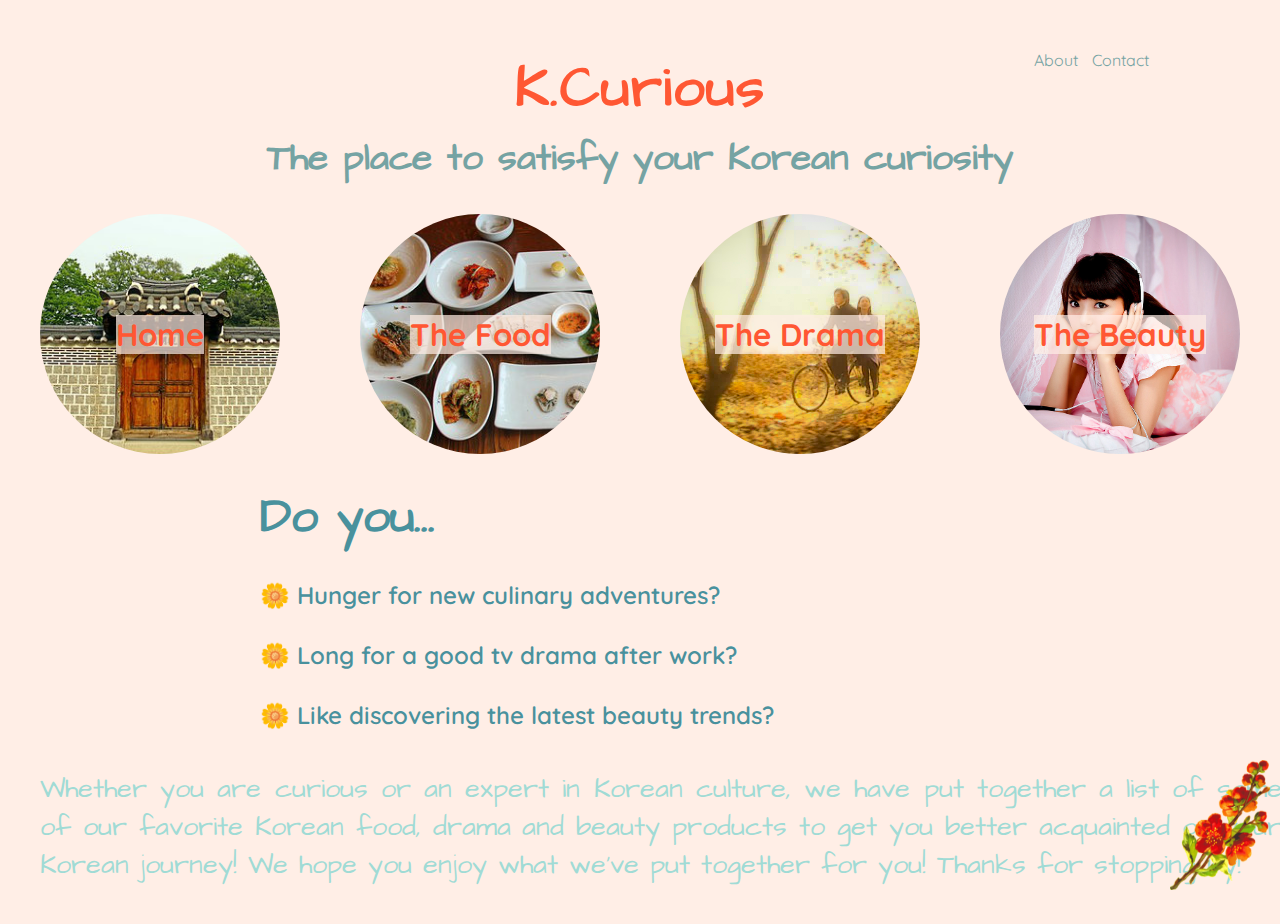
==== index.html @ dc69641a "starts git rep" ====
<!doctype html>
<html>
    <title>K.Curious</title>
    <head>
        <link rel="stylesheet" type="text/css" href="css/main.css" />
        <div class="aboutandcontact">
            <ul>
                <li><a href="5k.about.html">About  </a></li>
                <li><a href="6k.contact.html">Contact</a></li>
            </ul>
            
        </div>
    </head>
    <body>
        <div class="header">
            <h1>K.Curious</h1>
            <h3 class="header2">The place to satisfy your Korean curiosity</h3>
        </div>
        <!--End of header div-->
        
        <div class="navigation">
            <a href="index.html">
                <div class="home">
                    <h2 class="nav-heading">Home</h2>
                </div>
            </a>
            <a href="1k.food.html">
                <div class="food">
                    <h2 class="nav-heading">The Food</h2>
                </div>
            </a>
            <a href="2k.drama.html">    
                <div class="drama">
                    <h2 class="nav-heading">The Drama</h2>
                </div>
            </a>    
            <a href="3k.beauty.html">    
                <div class="beauty">
                    <h2 class="nav-heading">The Beauty</h2>
                </div>
            </a>
        </div>
        <!--End of navigation div-->
        <div class="questions">
            <p><span>Do you...</span><br><br>
            🌼 Hunger for new culinary adventures?<br><br>
            🌼 Long for a good tv drama after work?<br><br>
            🌼 Like discovering the latest beauty trends?
            </p>
        </div>
        <!--end of questions div-->
        <div>
            <img class="stickyflowers" src="images/redflowers.png">
        </div>
        <!--footer-->
        <div id="footer">
            <p>Whether you are curious or an expert in Korean culture, we have put together a list of some of our favorite Korean food, drama and beauty products to get you better acquainted on your Korean journey! We hope you enjoy what we've put together for you! Thanks for stopping by!</p>
        </div>
    </body>
</html>
---- css/main.css ----
@import url('https://fonts.googleapis.com/css?family=Architects+Daughter|Quicksand');

* {
    padding: 0px;
    margin: 0px;
    background-color:#ffeee6;
}

.aboutandcontact {
    font-family: 'Quicksand', sans-serif;
    margin-left: 80%;
    position: absolute;
}

a {
    color: #75a3a3;
}

li {
    display: inline;
    list-style: none;
    padding-left: 10px;
}


.header {
    text-align: center;
}

h1 {
    margin-top: 50px;
	color: #FF5733;
	font-family: 'Architects Daughter', cursive;
	font-size: 350%;
	letter-spacing: 1.5px;
}

.header2 {
	color: #75a3a3;
    background-color: #ffeee6;
	font-family: 'Architects Daughter', cursive;
    font-size: 230%;
}

h3 {
	color: #75a3a3;
	font-family: 'Architects Daughter', cursive;
    font-size: 230%;
}

.navigation {
    display: flex;
    align-items:center;
    justify-content:center;
}

.home {
     float: left;
    background-image: url(../images/koreanpalacedoor.jpg);
    background-position: center;
    background-size: cover;
    width: 240px;
    height: 240px;
    border-radius: 50%;
    display: flex;
    justify-content: center;
    align-items: center;
    font-family: 'Quicksand', sans-serif;
    font-size: 130%;
    margin: 30px 40px 20px 40px;
}    
    
.food { 
    float: left;
    background-image: url(../images/traditionalkoreanmeal.jpg);
    background-position: center;
    background-size: cover;
    width: 240px;
    height: 240px;
    border-radius: 50%;
    display: flex;
    justify-content: center;
    align-items: center;
    font-family: 'Quicksand', sans-serif;
    font-size: 130%;
    margin: 30px 40px 20px 40px;
    
}

.drama {
    float: left;
    background-image: url(../images/BikeSquare.jpg);
    background-position: center;
    background-size: cover;
    width: 240px;
    height: 240px;
    border-radius: 50%;
    display: flex;
    justify-content: center;
    align-items: center;
    font-family: 'Quicksand', sans-serif;
    font-size: 130%;
    margin: 30px 40px 20px 40px;
}

.beauty {
    float: left;
    background-image: url(../images/pink_room.jpg);
    background-position: center;
    background-size: cover;
    width: 240px;
    height:240px;
    border-radius: 50%;
    display: flex;
    justify-content: center;
    align-items: center;
    font-family: 'Quicksand', sans-serif;
    font-size: 130%;
    margin: 30px 40px 20px 40px;
}

.nav-heading {
    color: #FF5733; /*orange #faa335 red #FF5733 - red easier to see*/
    background-color: rgba(255,238,230,0.7);
}

.navigation div:hover {
    transition-duration: 0.3s;
    opacity: 0.5;
}

a {
    text-decoration: none;
}

.questions {
    clear: both;
    color: #49919D;
    font-family: 'Quicksand', sans-serif;
    font-weight: 600;
    font-size: 150%;
    padding-top: 10px;
    padding-left: 260px;
    width: 100%;
    
}

span {
    font-family: 'Architects Daughter', cursive;
    font-size: 200%;
    
}    

.stickyflowers {
    width: 100px;
    height: 130px;    
    background: none;
    bottom: 0;
    right: 0;
    float: right;
    position: fixed;
    overflow: auto;
    margin-right: 10px;
    margin-bottom: 10px;
}

#footer {
    clear: both;
    width: 97%;
    background-color: #a0dbd5;
    text-align: justify;
    font-family: 'Architects Daughter', cursive;
    font-size: 1.7em;
    margin: 40px;
    color: #a0dbd5;
}

/*Food Page*/

.divide-4 {
    max-width: 24.5%;
    margin: .1%;
}


.food-about {
    color: #635593;
    font-family: 'Quicksand', sans-serif;
    font-weight: 500;
    font-size: 1.1em;
    text-align: justify;
    padding: 30px;
}

.korean-restaurant {
    width: 97%;
    background-color: #ffffff;
    margin: 2%;
    overflow: auto;
}

div>h3{
   color: #ff5733;
   font-family: 'Architects Daughter', cursive;
   font-size: 300%;
   text-align: center;
   background-color: #ffffff;
   padding-top: 5px;
}

.all-restaurant {
    width: 100%;
    min-height: 210px;
    overflow: auto;
    background-color: #ffffff;
}

.places {
    float: left;
    margin: 2% 0% 2% 3%;
    position: relative; 
    overflow: hidden;
    width: 20%;
    max-height: 180px;
    max-width: 180px;
    border-radius: 100%;
    font-family: 'Quicksand', sans-serif;
    font-size: 110%;
}

.places img {
    max-width: 100%;
    min-height: calc(100% + 10px);
    overflow: visible;
    border-radius: 50%;
}

.places h2 {
    text-align: center;
    width: 100%;
    position: absolute;
    top: calc(50% - 18px);
}

.places a {
    height: 100%;
}

.places div:hover {
    transition-duration: 0.3s;
    opacity: 0.5;
}

.restaurant-title {
    color: #ff5733;
    background-color: rgba(255,238,230,0.7);
}

/*
.place-about {
    float: left;
    width: 47%;
    min-height: 165px;
    padding: .7%;
    margin: 2% 2% 2% 4%;
    text-align: justify;
    font-family: 'Quicksand', sans-serif;
    font-size: 1em;
    color: #635593;
}
*/
.address {
    float: left;
    margin: 2% 2% 2% 2%;
    font-family: 'Quicksand', sans-serif;
    font-size: .9em;
    padding: 1%;   
    width: 15%;
    background-color: #a0dbd5;
}

.address p {
    background-color: #a0dbd5;
}

.hours {
    display: block;
    font-size: 1em;
    text-align: left;
    background-color: #a0dbd5;
}

.korean-dishes {
    width: 97%;
    background-color: #ffffff;
    margin: 2%;
    overflow: auto;
    position: relative;
}

.dishes img {
    max-width: 100%;
    min-height: calc(100% + 10px);
    overflow: visible;
    border-radius: 50%;
}

.dish-about {
    float: left;
    width: 63%;
    height: 190px;
    padding: 20px;
    margin: 3.5% 2% 2% 5%;
    text-align: justify;
    font-family: 'Quicksand', sans-serif;
    font-size: 1em;
    color: #635593;
}

.dishes {
    float: left;
    margin: 2% 2% 2% 6%;
    position: relative; 
    overflow: hidden;
    width: 20%;
    max-height: 250px;
    max-width: 250px;
    border-radius: 100%;
    font-family: 'Quicksand', sans-serif;
    font-size: 110%;
}

/*
.dishes div:hover {
    transition-duration: 0.3s;
    opacity: 0.5;
}
*/

.dish h2 {
    text-align: center;
    width: 100%;
    position: absolute;
    top: calc(50% - 18px);
}

.dish-title {
    color: #ff5733;
    background-color: rgba(255,238,230,0.7);
}


.emphasis {
    font-weight: 100;
}

/* -----kdrama------*/
/*.koreandramas {
    color: #FF5733;
    text-align: center;
    font-size: larger;
    font-family: 'Quicksand', sans-serif;
} */

.aboutkorean {
    color: #635593;
    font-family: 'Quicksand', sans-serif;
    font-size: 1.1em;
    text-align: justify;
    padding: 30px;
}

.dramapics img {
    width: 90%;
}

.dramapics {
    text-align: center;
}

.trykoreandramas {
   color: #ff5733;
   font-family: 'Architects Daughter', cursive;
   font-size: 300%;
   text-align: center;
   padding-top: 5px;
}

.autumn {
    width: 180px;
    height: 180px;
    border-radius: 50%;
    margin: 30px 40px 20px 40px;
}

.winter {
    width: 180px;
    height: 180px;
    border-radius: 50%;
    margin: 30px 40px 20px 40px;
}

.boys {
    width: 180px;
    height: 180px;
    border-radius: 50%;
    margin: 30px 40px 20px 40px;
}

.secret {
    width: 180px;
    height: 180px;
    border-radius: 50%;
    margin: 30px 40px 20px 40px;
}

.coffee {
    width: 180px;
    height: 180px;
    border-radius: 50%;
    margin: 30px 40px 20px 40px;
}

.autumn:hover {
    opacity: 0.5;
}

.winter:hover {
    opacity: 0.5;
}

.boys:hover {
    opacity: 0.5;
}

.secret:hover {
    opacity: 0.5;
}

.coffee:hover {
    opacity: 0.5;
}

#autumn {
    display: inline-block;
}

#autumntext {
    width: 70%;
    color: #49919D;
    background-color: #ededed;
    font-family: 'Quicksand', sans-serif;
    float: right;
    margin-right: 50px;
    font-weight: bold;
    padding: 25px;
    margin: 15px;
    border-radius: 20px;
}

#wintertext {
    width: 70%;
    color: #49919D;
    background-color: #ededed;
    font-family: 'Quicksand', sans-serif;
    float: right;
    margin-right: 50px;
    font-weight: bold;
    padding: 25px;
    margin: 15px;
    border-radius: 20px;
}

#boystext {
    width: 70%;
    color: #49919D;
    background-color: #ededed;
    font-family: 'Quicksand', sans-serif;
    float: right;
    margin-right: 50px;
    font-weight: bold;
    padding: 25px;
    margin: 15px;
    border-radius: 20px;
}

#secrettext {
    width: 70%;
    color: #49919D;
    background-color: #ededed;
    font-family: 'Quicksand', sans-serif;
    float: right;
    margin-right: 50px;
    font-weight: bold;
    padding: 25px;
    margin: 15px;
    border-radius: 20px;
}

#coffeetext {
    width: 70%;
    color: #49919D;
    background-color: #ededed;
    font-family: 'Quicksand', sans-serif;
    float: right;
    margin-right: 50px;
    font-weight: bold;
    padding: 25px;
    margin: 15px;
    border-radius: 20px;
}


/* -------  B E A U T Y    P A G E ---------- */

.kbeauty  {
color: #FF5733;
    text-align: center;
    font-size: larger;
    font-family: 'Quicksand', sans-serif;
}

.beauty-about {
    color: #635593;
    font-family: 'Quicksand', sans-serif;
    font-weight: 500;
    font-size: 1.1em;
    text-align: justify;
    padding: 30px;
}

.coverpix {
    width: 50px;
    height: 50px;
    border-radius: 50%;
    margin: 30px 40px 20px 40px;
    display: inline-block;
}
.beautypix {
    width: 50px;
    height: 50px;
    border-radius: 50%;
    margin: 30px 40px 20px 40px;
}


.places {
    margin-left: 70px;
    position: relative;
}

.places div:hover {
    transition-duration: 0.3s;
    opacity: 0.5;
}
.trends {
    width: 97%;
    height: 1600px;
    background-color: #ffffff;
    margin: 20px;
    position: relative;
}

.trends-about {
    float: left;
    width: 65%;
    height: 170px;
    padding: 20px;
    margin: 20px 20px 20px 90px;
    text-align: justify;
    font-family: 'Quicksand', sans-serif;
    font-size: 1.2em;
    color: #635593;
}

.trends {
    float: right;
    margin-right: 70px;
    background-color: #ffffff;
}

.trends div:hover {
    transition-duration: 0.3s;
    opacity: 0.5;
}

.trendstitle {
    color: #ff5733;
    background-color: rgba(255,238,230,0.7);
}

.multi {
    float: right;
    background-image: url(../images/maskmodel.jpg);
    background-position: center;
    background-size: cover;
    width: 30px;
    height: 30px;
    border-radius: 50%;
    display: flex;
    justify-content: center;
    align-items: center;
    font-family: 'Quicksand', sans-serif;
    font-size: 110%;
    margin: 20px; 
}

.sheetmasks {
    float: left;
    background-image: url(../images/sheet_masks.jpg);
    background-position: center;
    background-size: cover;
    width: 40px;
    height: 40px;
    border-radius: 50%;
    display: flex;
    justify-content: center;
    align-items: center;
    font-family: 'Quicksand', sans-serif;
    font-size: 110%;
    margin: 20px; 
}

.snails {
    float: left;
    background-image: url(../images/snailproducts.jpg);
    background-position: center;
    background-size: cover;
    width: 50px;
    height: 50px;
    border-radius: 50%;
    display: flex;
    justify-content: center;
    align-items: center;
    font-family: 'Quicksand', sans-serif;
    font-size: 110%;
    margin: 20px; 
}

.packaging {
    float: left;
    background-image: url(../images/beautynav.jpg);
    background-position: center;
    background-size: cover;
    width: 60px;
    height: 60px;
    border-radius: 50%;
    display: flex;
    justify-content: center;
    align-items: center;
    font-family: 'Quicksand', sans-serif;
    font-size: 110%;
    margin: 20px; 
}

.blogs {
    width: 97%;
    height: 1600px;
    background-color: #ffffff;
    margin: 20px;
    position: relative;
    float: right;
    margin-right: 70px;
    background-color: #ffffff;
}

.blogs-about {
    float: left;
    width: 65%;
    height: 170px;
    padding: 20px;
    margin: 20px 20px 20px 90px;
    text-align: justify;
    font-family: 'Quicksand', sans-serif;
    font-size: 1.2em;
    color: #635593;
}


.blogs div:hover {
    transition-duration: 0.3s;
    opacity: 0.5;
}

.blog-title {
    color: #ff5733;
    background-color: rgba(255,238,230,0.7);
}

.blogs {
    float: right;
    background-image: url(../images/lip_art.jpg);
    background-position: center;
    background-size: cover;
    width: 50px;
    height: 50px;
    border-radius: 50%;
    display: flex;
    justify-content: center;
    align-items: center;
    font-family: 'Quicksand', sans-serif;
    font-size: 110%;
    margin: 20px; 
}


.beauty-about {
    color: #635593;
    font-family: 'Quicksand', sans-serif;
    font-size: 1.1em;
    text-align: justify;
    padding: 30px;
}

.multi {
    width: 50px;
    height: 50px;
    border-radius: 50%;
    margin: 30px 40px 20px 40px;
}

.masks {
    width: 50px;
    height: 50px;
    border-radius: 50%;
    margin: 30px 40px 20px 40px;
}

.snails {
    width: 50px;
    height: 50px;
    border-radius: 50%;
    margin: 30px 40px 20px 40px;
}

.packaging {
    width: 50px;
    height: 50px;
    border-radius: 50%;
    margin: 30px 40px 20px 40px;
}

.blogs {
    width: 50px;
    height: 50px;
    border-radius: 50%;
    margin: 30px 40px 20px 40px;
}

.shops {
    width: 50px;
    height: 50px;
    border-radius: 50%;
    margin: 30px 40px 20px 40px;
}

.multi:hover {
    opacity: 0.5;
}

.masks:hover {
    opacity: 0.5;
}

.snails:hover {
    opacity: 0.5;
}

.packaging:hover {
    opacity: 0.5;
}

.blogs:hover {
    opacity: 0.5;
}

.shops:hover {
    opacity: 0.5;
}

#multi {
    display: inline-block;
}

#multitext {
    width: 70%;
    color: #49919D;
    background-color: #ededed;
    font-family: 'Quicksand', sans-serif;
    float: right;
    margin-right: 50px;
    font-weight: bold;
    padding: 25px;
    margin: 15px;
    border-radius: 20px;
}

#maskstext {
    width: 70%;
    color: #49919D;
    background-color: #ededed;
    font-family: 'Quicksand', sans-serif;
    float: right;
    margin-right: 50px;
    font-weight: bold;
    padding: 25px;
    margin: 15px;
    border-radius: 20px;
}

#snailstext {
    width: 70%;
    color: #49919D;
    background-color: #ededed;
    font-family: 'Quicksand', sans-serif;
    float: right;
    margin-right: 50px;
    font-weight: bold;
    padding: 25px;
    margin: 15px;
    border-radius: 20px;
}

#packagingtext {
    width: 70%;
    color: #49919D;
    background-color: #ededed;
    font-family: 'Quicksand', sans-serif;
    float: right;
    margin-right: 50px;
    font-weight: bold;
    padding: 25px;
    margin: 15px;
    border-radius: 20px;
}

#blogstext {
    width: 70%;
    color: #49919D;
    background-color: #ededed;
    font-family: 'Quicksand', sans-serif;
    float: right;
    margin-right: 50px;
    font-weight: bold;
    padding: 25px;
    margin: 15px;
    border-radius: 20px;
}

#shopstext {
    width: 70%;
    color: #49919D;
    background-color: #ededed;
    font-family: 'Quicksand', sans-serif;
    float: right;
    margin-right: 50px;
    font-weight: bold;
    padding: 25px;
    margin: 15px;
    border-radius: 20px;
}


.ul {
    list-style-type: square;
}


/*  S T Y L I N G    FOR    S H O P S **/

.shops {
    width: 97%;
    height: 1200px;
    background-color: #ffffff;
    margin: 20px;
}

.shop-title {
    color: #ff5733;
    background-color: rgba(255,238,230,0.7);
}

.shops {
    float: left;
    background-image: url(../images/tonymolylipbar.jpg);
    background-position: center;
    background-size: cover;
    border-radius: 50%;
    display: flex;
    justify-content: center;
    align-items: center;
    font-family: 'Quicksand', sans-serif;
    font-size: 110%;
    margin: 20px; 
    max-width: 20%;
    height: 20%;
}

.shop2 {
    float: left;
    background-image: url(../images/flower_crown.jpg);
    background-position: center;
    background-size: cover;
    width: 180px;
    height: 180px;
    border-radius: 50%;
    display: flex;
    justify-content: center;
    align-items: center;
    font-family: 'Quicksand', sans-serif;
    font-size: 110%;
    margin: 20px; 
}

.shop3 {
    float: left;
    background-image: url(../images/flower_crown.jpg);
    background-position: center;
    background-size: cover;
    width: 180px;
    height: 180px;
    border-radius: 50%;
    display: flex;
    justify-content: center;
    align-items: center;
    font-family: 'Quicksand', sans-serif;
    font-size: 110%;
    margin: 20px; 
}

.shop4 {
    float: left;
    background-image: url(../images/flower_crown.jpg);
    background-position: center;
    background-size: cover;
    width: 180px;
    height: 180px;
    border-radius: 50%;
    display: flex;
    justify-content: center;
    align-items: center;
    font-family: 'Quicksand', sans-serif;
    font-size: 110%;
    margin: 20px; 
}

.shop5 {
    float: left;
    background-image: url(../images/autumn-leaves.jpg);
    background-position: center;
    background-size: cover;
    width: 180px;
    height: 180px;
    border-radius: 50%;
    display: flex;
    justify-content: center;
    align-items: center;
    font-family: 'Quicksand', sans-serif;
    font-size: 110%;
    margin: 20px; 
}

.place-about {
    float: left;
    width: 48%;
    height: 140px;
    padding: 20px;
    margin: 20px 50px;
    text-align: justify;
    font-family: 'Quicksand', sans-serif;
    font-size: 1.2em;
    color: #635593;
}

.address {
    float: right;
    margin: 20px 60px 20px 0px;
    font-family: 'Quicksand', sans-serif;
    font-size: .9em;
    padding: 20px;
    height: 140px;
    width: 15%;
    background-color: #a0dbd5;
}

.address p {
    background-color: #a0dbd5;
}

.hours {
    font-size: 1em;
    text-align: left;
    background-color: #a0dbd5;
}


/* -----about------*/

.aboutheading {
    margin-left: 30px;
}
.abouttext {
    color: #635593;
    font-family: 'Quicksand', sans-serif;
    font-size: 1.1em;
    text-align: justify;
    padding-left: 30px;
    padding-right: 30px;
}

/* -----contact------*/
.contactheading  {
    margin-left: 30px;
}

.contacttext a {
    color: #635593;
    font-family: 'Quicksand', sans-serif;
    font-size: 1.1em;
    text-align: justify;
    padding-left: 30px;
}
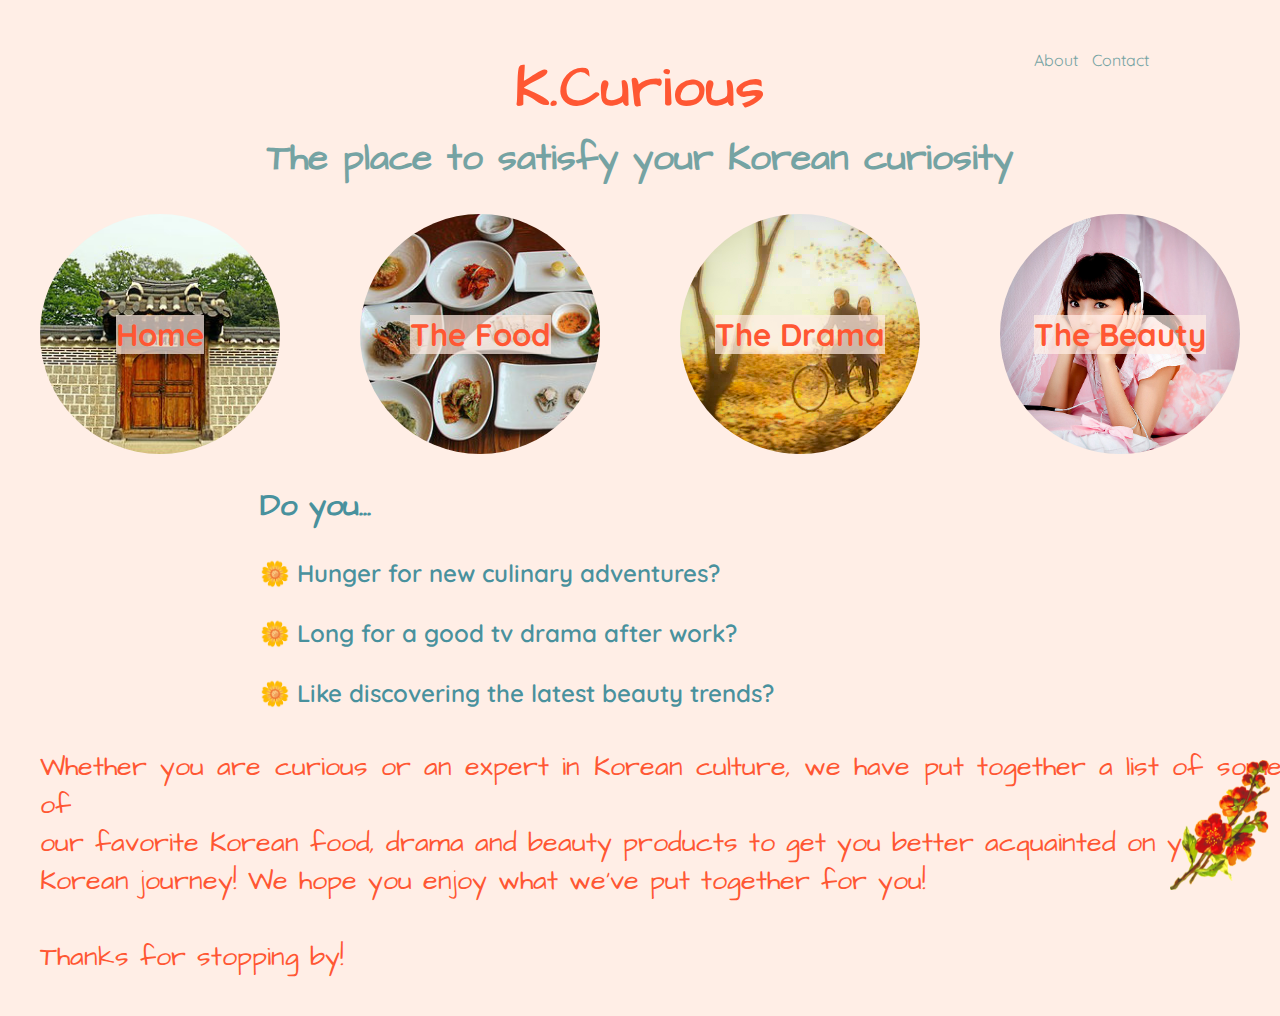
==== commit ebcec775: "launch" ====
--- a/index.html
+++ b/index.html
@@ -54,7 +54,7 @@
         </div>
         <!--footer-->
         <div id="footer">
-            <p>Whether you are curious or an expert in Korean culture, we have put together a list of some of our favorite Korean food, drama and beauty products to get you better acquainted on your Korean journey! We hope you enjoy what we've put together for you! Thanks for stopping by!</p>
+            <p>Whether you are curious or an expert in Korean culture, we have put together a list of some of <br/> our favorite Korean food, drama and beauty products to get you better acquainted on your <br/> Korean journey! We hope you enjoy what we've put together for you! <br/><br/>Thanks for stopping by!</p>
         </div>
     </body>
 </html>--- a/css/main.css
+++ b/css/main.css
@@ -147,8 +147,7 @@
 
 span {
     font-family: 'Architects Daughter', cursive;
-    font-size: 200%;
-    
+    font-size: 1.3em;
 }    
 
 .stickyflowers {
@@ -172,7 +171,7 @@
     font-family: 'Architects Daughter', cursive;
     font-size: 1.7em;
     margin: 40px;
-    color: #a0dbd5;
+    color: #FF5733;
 }
 
 /*Food Page*/
@@ -246,29 +245,31 @@
     height: 100%;
 }
 
+/*
 .places div:hover {
     transition-duration: 0.3s;
     opacity: 0.5;
 }
+*/
 
 .restaurant-title {
     color: #ff5733;
     background-color: rgba(255,238,230,0.7);
 }
 
-/*
+
 .place-about {
     float: left;
-    width: 47%;
+    width: 48%;
     min-height: 165px;
-    padding: .7%;
+    padding: .8%;
     margin: 2% 2% 2% 4%;
     text-align: justify;
     font-family: 'Quicksand', sans-serif;
-    font-size: 1em;
+    font-size: 1.1em;
     color: #635593;
 }
-*/
+
 .address {
     float: left;
     margin: 2% 2% 2% 2%;
@@ -308,9 +309,9 @@
 .dish-about {
     float: left;
     width: 63%;
-    height: 190px;
-    padding: 20px;
-    margin: 3.5% 2% 2% 5%;
+    height: 195px;
+    padding: 15px;
+    margin: 2.5% 2% 2% 5%;
     text-align: justify;
     font-family: 'Quicksand', sans-serif;
     font-size: 1em;
@@ -319,7 +320,7 @@
 
 .dishes {
     float: left;
-    margin: 2% 2% 2% 6%;
+    margin: 2% 2% 2% 5%;
     position: relative; 
     overflow: hidden;
     width: 20%;
@@ -543,7 +544,6 @@
     margin: 30px 40px 20px 40px;
 }
 
-
 .places {
     margin-left: 70px;
     position: relative;
@@ -898,11 +898,11 @@
 
 .shop2 {
     float: left;
-    background-image: url(../images/flower_crown.jpg);
-    background-position: center;
-    background-size: cover;
-    width: 180px;
-    height: 180px;
+    background-image: url(../images/tonymolydisplaycase.jpg);
+    background-position: center;
+    background-size: cover;
+    width: 50px;
+    height: 50px;
     border-radius: 50%;
     display: flex;
     justify-content: center;
@@ -914,11 +914,11 @@
 
 .shop3 {
     float: left;
-    background-image: url(../images/flower_crown.jpg);
-    background-position: center;
-    background-size: cover;
-    width: 180px;
-    height: 180px;
+    background-image: url(../images/clubcliosign.jpg);
+    background-position: center;
+    background-size: cover;
+    width: 50px;
+    height: 50px;
     border-radius: 50%;
     display: flex;
     justify-content: center;
@@ -930,11 +930,11 @@
 
 .shop4 {
     float: left;
-    background-image: url(../images/flower_crown.jpg);
-    background-position: center;
-    background-size: cover;
-    width: 180px;
-    height: 180px;
+    background-image: url(../images/saemsign.jpg);
+    background-position: center;
+    background-size: cover;
+    width: 50px;
+    height: 50px;
     border-radius: 50%;
     display: flex;
     justify-content: center;
@@ -944,23 +944,7 @@
     margin: 20px; 
 }
 
-.shop5 {
-    float: left;
-    background-image: url(../images/autumn-leaves.jpg);
-    background-position: center;
-    background-size: cover;
-    width: 180px;
-    height: 180px;
-    border-radius: 50%;
-    display: flex;
-    justify-content: center;
-    align-items: center;
-    font-family: 'Quicksand', sans-serif;
-    font-size: 110%;
-    margin: 20px; 
-}
-
-.place-about {
+.place-about1 {
     float: left;
     width: 48%;
     height: 140px;
@@ -972,7 +956,7 @@
     color: #635593;
 }
 
-.address {
+.address1 {
     float: right;
     margin: 20px 60px 20px 0px;
     font-family: 'Quicksand', sans-serif;
@@ -983,11 +967,11 @@
     background-color: #a0dbd5;
 }
 
-.address p {
+.address1 p {
     background-color: #a0dbd5;
 }
 
-.hours {
+.hours1 {
     font-size: 1em;
     text-align: left;
     background-color: #a0dbd5;
